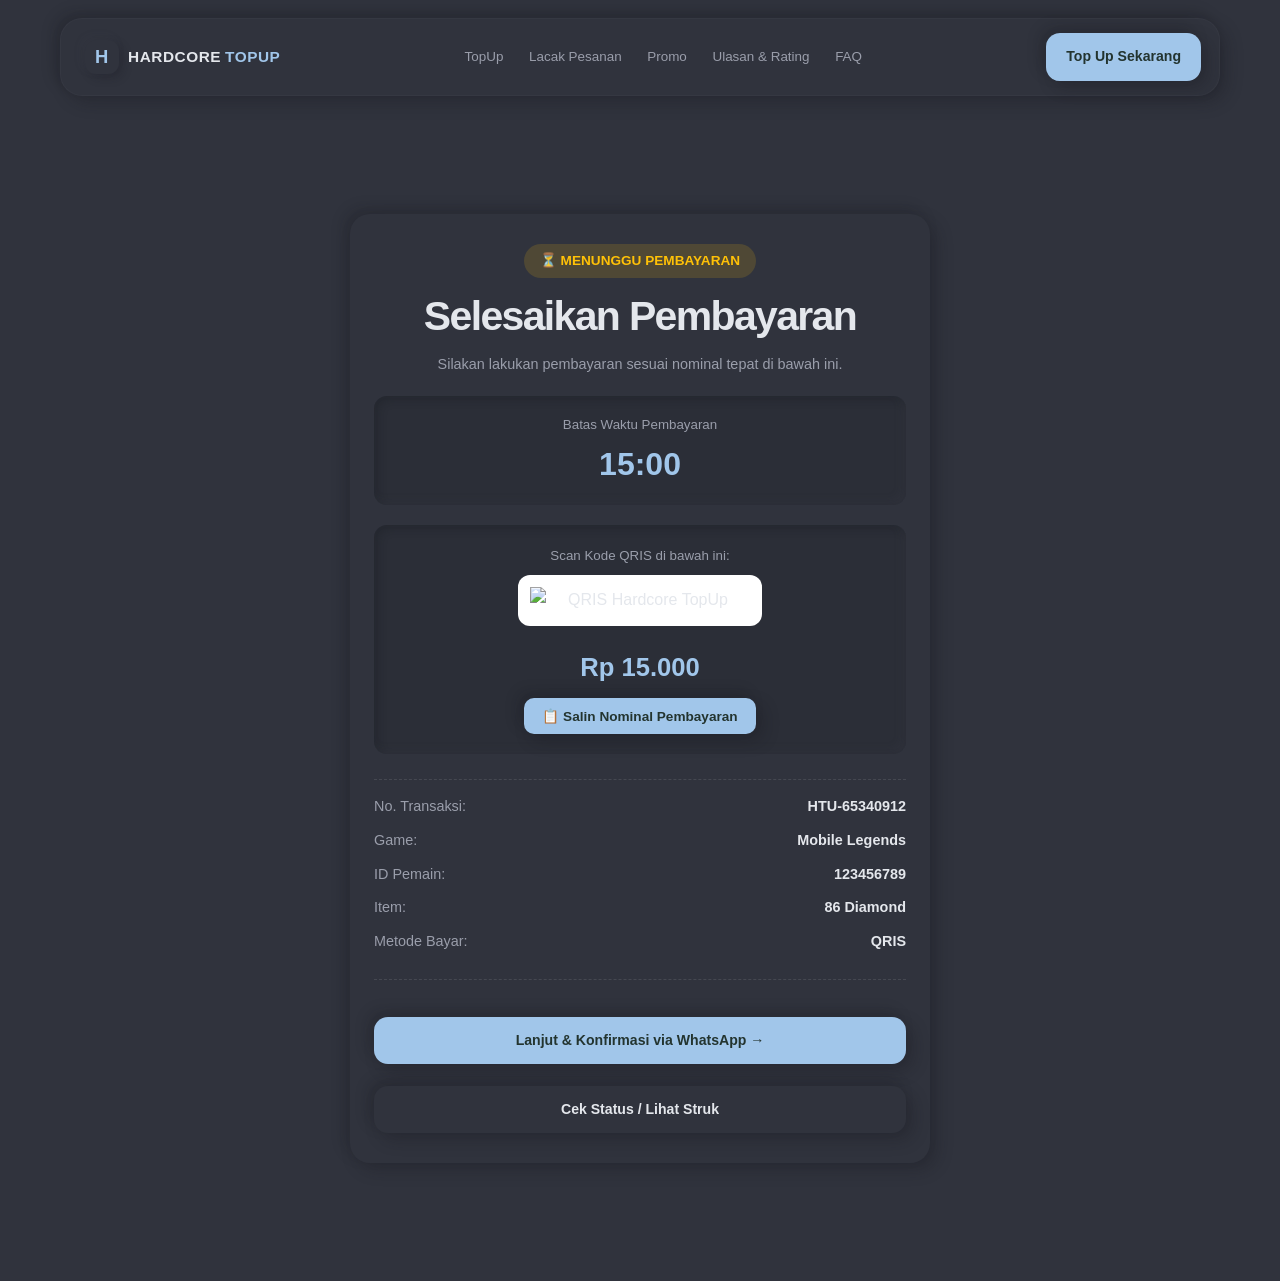
==== pending.html @ f104ae15 "Add files via upload" ====
<!DOCTYPE html>
<html lang="id">
<head>
  <meta charset="UTF-8">
  <meta name="viewport" content="width=device-width, initial-scale=1.0">
  <title>Menunggu Pembayaran - Hardcore TopUp</title>
  <link rel="stylesheet" href="style.css">
  <style>
    .pending-container {
      max-width: 580px;
      margin: 40px auto;
      padding: 30px 24px;
      background: var(--surface);
      border-radius: var(--radius);
      box-shadow: var(--shadow-out);
      text-align: center;
    }
    .status-badge {
      display: inline-block;
      padding: 6px 16px;
      border-radius: 20px;
      background: rgba(255, 193, 7, 0.15);
      color: #ffc107;
      font-weight: 700;
      font-size: 0.85rem;
      margin-bottom: 15px;
    }
    .timer-box {
      margin: 20px 0;
      padding: 15px;
      background: var(--surface-deep);
      border-radius: var(--radius-sm);
      box-shadow: var(--shadow-in);
    }
    .timer {
      font-family: 'Space Grotesk', sans-serif;
      font-size: 2rem;
      font-weight: 700;
      color: var(--accent);
    }
    .detail-list {
      text-align: left;
      margin: 25px 0;
      padding: 15px 0;
      border-top: 1px dashed rgba(255,255,255,0.1);
      border-bottom: 1px dashed rgba(255,255,255,0.1);
    }
    .detail-row {
      display: flex;
      justify-content: space-between;
      margin-bottom: 10px;
      font-size: 0.9rem;
    }
    .detail-row span { color: var(--muted); }
    .detail-row strong { color: var(--text); }
    
    .payment-instruction-box {
      margin: 20px 0;
      padding: 20px;
      background: var(--surface-deep);
      border-radius: var(--radius-sm);
      box-shadow: var(--shadow-in);
      text-align: center;
    }
    .qris-img-wrap {
      background: #fff;
      padding: 12px;
      border-radius: 12px;
      display: inline-block;
      margin-bottom: 10px;
    }
    .qris-img-wrap img {
      width: 220px;
      max-width: 100%;
      height: auto;
      display: block;
    }
    .account-card {
      background: var(--surface);
      padding: 18px;
      border-radius: 12px;
      box-shadow: var(--shadow-small);
      display: inline-block;
      width: 100%;
      box-sizing: border-box;
    }
    .amount-display {
      font-size: 1.6rem;
      font-weight: 700;
      color: var(--accent);
      margin: 10px 0;
    }
    .copy-btn, .app-btn {
      padding: 10px 18px;
      font-size: 0.85rem;
      border-radius: 10px;
      border: 0;
      font-weight: 700;
      cursor: pointer;
      text-decoration: none;
      display: inline-flex;
      align-items: center;
      justify-content: center;
      gap: 6px;
    }
    .copy-btn {
      background: var(--accent);
      color: #23342f;
      box-shadow: var(--shadow-out);
    }
    .app-btn {
      background: var(--surface-deep);
      color: var(--text);
      box-shadow: var(--shadow-out);
      margin-top: 12px;
    }
    .app-btn:hover { color: var(--accent); }
  </style>
</head>
<body>

  <header class="navbar">
    <a href="index.html#home" class="logo"><span>H</span> HARDCORE<span class="accent">TOPUP</span></a>

    <button class="menu-toggle" id="menuToggle" aria-label="Buka menu">☰</button>

    <nav id="navMenu">
      <a href="index.html#home">TopUp</a>
      <a href="index.html#lacak-pesanan">Lacak Pesanan</a>
      <a href="index.html#promo">Promo</a>
      <a href="index.html#testimoni">Ulasan & Rating</a>
      <a href="index.html#faq">FAQ</a>
    </nav>

    <a href="index.html#topup" class="nav-button">Top Up Sekarang</a>
  </header>

  <main class="section">
    <div class="pending-container">
      <span class="status-badge">⏳ MENUNGGU PEMBAYARAN</span>
      <h2>Selesaikan Pembayaran</h2>
      <p style="color: var(--muted); font-size: 0.9rem;">
        Silakan lakukan pembayaran sesuai nominal tepat di bawah ini.
      </p>

      <div class="timer-box">
        <small style="color: var(--muted);">Batas Waktu Pembayaran</small>
        <div class="timer" id="countdown">14:59</div>
      </div>

      <div class="payment-instruction-box" id="paymentInstruction">
      </div>

      <div class="detail-list">
        <div class="detail-row"><span>No. Transaksi:</span> <strong id="trxId">-</strong></div>
        <div class="detail-row"><span>Game:</span> <strong id="gameName">-</strong></div>
        <div class="detail-row"><span>ID Pemain:</span> <strong id="playerId">-</strong></div>
        <div class="detail-row"><span>Item:</span> <strong id="itemName">-</strong></div>
        <div class="detail-row"><span>Metode Bayar:</span> <strong id="payMethod">-</strong></div>
      </div>

      <div style="display: flex; gap: 10px; flex-direction: column;">
        <a id="btnConfirmWa" href="#" class="primary-btn full" target="_blank">Lanjut & Konfirmasi via WhatsApp →</a>
        <a href="struk.html" class="primary-btn full" style="background: var(--surface); color: var(--text); box-shadow: var(--shadow-out);">Cek Status / Lihat Struk</a>
      </div>
    </div>
  </main>

  <div class="toast" id="toast"></div>

  <script>
    const menuToggle = document.getElementById("menuToggle");
    const navMenu = document.getElementById("navMenu");

    if (menuToggle && navMenu) {
      menuToggle.addEventListener("click", () => {
        navMenu.classList.toggle("open");
      });

      navMenu.querySelectorAll("a").forEach(link => {
        link.addEventListener("click", () => navMenu.classList.remove("open"));
      });
    }

    const toast = document.getElementById("toast");
    function showToast(message) {
      toast.textContent = message;
      toast.classList.add("show");
      clearTimeout(window.toastTimer);
      window.toastTimer = setTimeout(() => toast.classList.remove("show"), 2800);
    }

    const orderData = JSON.parse(localStorage.getItem("pendingOrder")) || {
      trxId: "HTU-" + Math.floor(10000000 + Math.random() * 90000000),
      game: "Mobile Legends",
      playerId: "123456789",
      item: "86 Diamond",
      payment: "QRIS",
      total: "Rp 15.000"
    };

    document.getElementById("trxId").textContent = orderData.trxId;
    document.getElementById("gameName").textContent = orderData.game;
    document.getElementById("playerId").textContent = orderData.playerId;
    document.getElementById("itemName").textContent = orderData.item;
    document.getElementById("payMethod").textContent = orderData.payment;

    const instructionBox = document.getElementById("paymentInstruction");
    const payment = orderData.payment.toUpperCase();

    let storeUrl = "https://play.google.com";
    let storeName = "Aplikasi E-Wallet";
    if (payment.includes("DANA")) {
      storeUrl = "https://play.google.com/store/apps/details?id=id.dana";
      storeName = "DANA";
    } else if (payment.includes("OVO")) {
      storeUrl = "https://play.google.com/store/search?q=ovo&c=apps";
      storeName = "OVO";
    } else if (payment.includes("GOPAY")) {
      storeUrl = "https://play.google.com/store/apps/details?id=com.gojek.app";
      storeName = "GoPay / Gojek";
    }

    if (payment.includes("QRIS")) {
      instructionBox.innerHTML = `
        <small style="color: var(--muted); display: block; margin-bottom: 8px;">Scan Kode QRIS di bawah ini:</small>
        <div class="qris-img-wrap">
          <img src="1000450296.jpg" alt="QRIS Hardcore TopUp">
        </div>
        <div class="amount-display">${orderData.total}</div>
        <button class="copy-btn" onclick="copyAmount('${orderData.total}')">📋 Salin Nominal Pembayaran</button>
      `;
    } else {
      instructionBox.innerHTML = `
        <div class="account-card">
          <span style="font-size: 0.85rem; color: var(--muted);">Total Pembayaran:</span>
          <div class="amount-display">${orderData.total}</div>
          <small style="color: var(--muted); display: block; margin-bottom: 15px;">Penerima: <strong>Hardcore TopUp</strong></small>
          
          <button class="copy-btn" onclick="copyAmount('${orderData.total}')">📋 Salin Nominal Pembayaran</button>
          <br>
          <a href="${storeUrl}" target="_blank" class="app-btn">Buka Aplikasi ${storeName} ↗</a>
        </div>
      `;
    }

    function copyAmount(amountText) {
      const cleanAmount = amountText.replace(/[^0-9]/g, '');
      navigator.clipboard.writeText(cleanAmount);
      showToast("Nominal " + amountText + " berhasil disalin!");
    }

    const waText = `Halo Admin Hardcore TopUp, saya ingin melakukan pembayaran:\n\n` +
      `📌 No Trx: *${orderData.trxId}*\n` +
      `🎮 Game: *${orderData.game}*\n` +
      `🆔 ID Pemain: *${orderData.playerId}*\n` +
      `📦 Item: *${orderData.item}*\n` +
      `💳 Metode: *${orderData.payment}*\n` +
      `💰 Total: *${orderData.total}*\n\n` +
      `Mohon berikan detail/petunjuk pembayaran selanjutnya. Terima kasih!`;
    document.getElementById("btnConfirmWa").href = `https://wa.me/6283107934329?text=${encodeURIComponent(waText)}`;

    let duration = 15 * 60;
    const timerEl = document.getElementById('countdown');
    const countdownInterval = setInterval(() => {
      const minutes = Math.floor(duration / 60);
      const seconds = duration % 60;
      timerEl.textContent = `${minutes.toString().padStart(2, '0')}:${seconds.toString().padStart(2, '0')}`;

      if (--duration < 0) {
        clearInterval(countdownInterval);
        timerEl.textContent = "KEDALUWARSA";
        timerEl.style.color = "#ff4747";
      }
    }, 1000);
  </script>
</body>
</html>
---- style.css ----
:root {
  color-scheme: dark;
  --bg: #30333d;
  --surface: #30333d;
  --surface-raised: #343742;
  --surface-deep: #2b2e37;
  --text: #e4e7ec;
  --muted: #9a9eab;
  --subtle: #777c8b;
  --accent: rgb(161, 198, 234);
  --accent-dark: rgb(161, 198, 234);
  --line: rgba(15, 17, 23, .2);
  --shadow-out: 7px 7px 16px rgba(20, 22, 29, .28), -6px -6px 14px rgba(17, 18, 24, 0.18);
  --shadow-in: inset 4px 4px 9px rgba(20, 22, 29, .25), inset -4px -4px 9px rgba(68, 72, 85, .14);
  --shadow-small: 4px 4px 10px rgba(20, 22, 29, .23), -3px -3px 8px rgba(68, 72, 85, .13);
  --radius: 20px;
  --radius-sm: 13px;
  --content: 1160px;
}

* { box-sizing: border-box; }
html { scroll-behavior: smooth; scroll-padding-top: 100px; }
body {
  margin: 0;
  background: var(--bg);
  color: var(--text);
  font-family: 'DM Sans', sans-serif;
  line-height: 1.65;
  -webkit-font-smoothing: antialiased;
}
body, button, input, select { font-family: 'DM Sans', sans-serif; }
button, input, select { font-size: inherit; }
button, a, input, select, summary { -webkit-tap-highlight-color: transparent; }
a { color: inherit; text-decoration: none; }
button { color: inherit; }
img { display: block; max-width: 100%; }
::selection { color: #20252a; background: var(--accent); }

.navbar {
  width: min(calc(100% - 48px), var(--content));
  min-height: 78px;
  margin: 18px auto 0;
  padding: 12px 18px 12px 24px;
  display: flex;
  align-items: center;
  justify-content: space-between;
  gap: 24px;
  position: sticky;
  top: 12px;
  z-index: 50;
  border: 1px solid rgba(255,255,255,.025);
  border-radius: 22px;
  background: var(--surface);
  box-shadow: var(--shadow-out);
}
.logo {
  flex-shrink: 0;
  display: inline-flex;
  align-items: center;
  gap: 4px;
  font: 700 .96rem 'Space Grotesk', sans-serif;
  letter-spacing: .035em;
}

.controller {
  color: var(--accent);
  background: var(--surface);
  box-shadow: var(--shadow-small);
  font-size: 50px;
  width: 130px;
  height: 130px;
  display: grid;
  place-items: center;
  position: relative;
  z-index: 2;
  border-radius: 48px;  
  box-shadow: 14px 14px 28px rgba(20,22,29,.32), -10px -10px 24px rgba(68,72,85,.2);
  animation: controller-float 5.5s ease-in-out infinite;
}
.logo > span:first-child {
  width: 34px;
  height: 34px;
  display: inline-grid;
  place-items: center;
  margin-right: 5px;
  border-radius: 11px;
  color: var(--accent);
  background: var(--surface);
  box-shadow: var(--shadow-small);
  font-size: 1.15rem;
}
.logo .accent { color: var(--accent); }
.navbar nav { display: flex; align-items: center; gap: clamp(12px, 2vw, 27px); }
.navbar nav a, .footer-links a {
  color: var(--muted);
  font-size: .84rem;
  transition: color .2s ease;
}
.navbar nav a:hover, .footer-links a:hover { color: var(--accent); }
.nav-button, .primary-btn, .button-link {
  display: inline-flex;
  align-items: center;
  justify-content: center;
  gap: 10px;
  min-height: 46px;
  padding: 12px 20px;
  border: 0;
  border-radius: 14px;
  color: #23342f;
  background: var(--accent);
  box-shadow: 4px 4px 9px rgba(20,22,29,.2), -3px -3px 8px rgba(68,72,85,.12);
  font-weight: 700;
  font-size: .88rem;
  cursor: pointer;
  transition: transform .2s ease, background .2s ease, box-shadow .2s ease;
  box-shadow: var(--shadow-out)
}
.nav-button:hover, .primary-btn:hover, .button-link:hover { box-shadow: var(--shadow-in); transform: translateY(-2px); }
.nav-button:active, .primary-btn:active, .button-link:active { box-shadow: var(--shadow-in); transform: translateY(0); }
.menu-toggle { display: none; border: 0; background: transparent; cursor: pointer; font-size: 1.5rem; }

main { overflow: clip; }
.hero {
  width: min(calc(100% - 48px), var(--content));
  min-height: 570px;
  margin: 34px auto 54px;
  display: grid;
  grid-template-columns: 1.02fr .98fr;
  align-items: center;
  gap: 44px;
}
.hero-content { padding: 30px 0; }
.hero h1, h2, h3, h4, p { margin-top: 0; }
.hero h1 {
  margin-bottom: 22px;
  font: 700 clamp(3rem, 6.4vw, 5.35rem)/.99 'Space Grotesk', sans-serif;
  letter-spacing: -.065em;
}
.hero h1 span { color: var(--accent); }
.hero-content > p { max-width: 510px; margin-bottom: 28px; color: var(--muted); font-size: 1.02rem; }
.hero-actions { display: flex; flex-wrap: wrap; gap: 14px; }
.hero-actions .primary-btn + .primary-btn { color: var(--text); background: var(--surface); box-shadow: var(--shadow-out); }
.hero-actions .primary-btn + .primary-btn:hover { color: var(--accent); }
.trust-row { display: flex; gap: clamp(22px, 4vw, 48px); margin-top: 45px; }
.trust-row > div { display: grid; gap: 2px; }
.trust-row strong { color: var(--text); font: 700 1.45rem 'Space Grotesk', sans-serif; }
.trust-row small { color: var(--muted); font-size: .78rem; }

.hero-visual {
  min-height: 440px;
  position: relative;
  display: grid;
  place-items: center;
  isolation: isolate;
  border-radius: 36px;
  background: var(--surface);
  box-shadow: var(--shadow-in);
  overflow: hidden;
}
.hero-visual::before, .hero-visual::after {
  content: '';
  position: absolute;
  z-index: -1;
  border: 1px solid rgba(120,217,188,.13);
  border-radius: 50%;
  pointer-events: none;
}
.hero-visual::before { width: 310px; height: 310px; animation: orbit-breathe 7s ease-in-out infinite; }
.hero-visual::after { width: 390px; height: 390px; border-color: rgba(255,255,255,.045); animation: orbit-breathe 9s ease-in-out infinite reverse; }
.glow {
  position: absolute;
  width: 210px;
  height: 210px;
  border-radius: 50%;
  background: rgba(120,217,188,.07);
  filter: blur(24px);
  animation: soft-pulse 5s ease-in-out infinite;
}

.floating-card {
  position: absolute;
  z-index: 3;
  min-width: 145px;
  padding: 13px 17px;
  display: grid;
  gap: 1px;
  border: 1px solid rgba(255,255,255,.025);
  border-radius: 15px;
  background: var(--surface);
  box-shadow: var(--shadow-out);
  animation: card-drift 6s ease-in-out infinite;
}
.floating-card b { color: var(--accent); font-size: .9rem; }
.floating-card small { color: var(--muted); font-size: .72rem; }
.card-one { top: 14%; left: 5%; }
.card-two { right: 4%; top: 42%; animation-delay: -2s; }
.card-three { bottom: 12%; left: 13%; animation-delay: -4s; }
@keyframes controller-float { 0%,100% { transform: translateY(0) rotate(-3deg); } 50% { transform: translateY(-12px) rotate(2deg); } }
@keyframes card-drift { 0%,100% { transform: translateY(0); } 50% { transform: translateY(-7px); } }
@keyframes orbit-breathe { 0%,100% { transform: scale(.97); opacity: .6; } 50% { transform: scale(1.035); opacity: 1; } }
@keyframes soft-pulse { 0%,100% { transform: scale(.9); opacity: .55; } 50% { transform: scale(1.08); opacity: .9; } }

.section { width: min(calc(100% - 48px), var(--content)); margin: 0 auto; padding: 78px 0; }
.section-heading { display: flex; align-items: end; justify-content: space-between; gap: 30px; margin-bottom: 30px; }
.section-heading > p { max-width: 340px; margin-bottom: 5px; color: var(--muted); font-size: .9rem; }
.eyebrow { display: inline-block; margin-bottom: 10px; color: var(--accent); font-size: .72rem; font-weight: 700; letter-spacing: .16em; text-transform: uppercase; }
h2 { margin-bottom: 12px; font: 700 clamp(1.8rem, 3.2vw, 2.65rem)/1.15 'Space Grotesk', sans-serif; letter-spacing: -.04em; }
h3 { font: 600 1rem 'Space Grotesk', sans-serif; }
.center-heading { max-width: 700px; margin: 0 auto 35px; text-align: center; }
.center-heading > p { color: var(--muted); }

.game-grid { display: grid; grid-template-columns: repeat(3, minmax(0, 1fr)); gap: 16px; }
.game-card {
  min-width: 0;
  padding: 16px;
  display: flex;
  align-items: center;
  gap: 13px;
  text-align: left;
  border: 1px solid transparent;
  border-radius: 18px;
  background: var(--surface);
  box-shadow: var(--shadow-out);
  cursor: pointer;
  transition: transform .2s ease, border-color .2s ease, box-shadow .2s ease;
}
.game-card:hover { transform: translateY(-3px); }
.game-card.active { border-color: var(--accent); box-shadow: var(--shadow-in); }
.game-icon { width: 48px; height: 48px; flex: 0 0 48px; display: grid; place-items: center; overflow: hidden; border-radius: 14px; background: var(--surface-deep); box-shadow: var(--shadow-small); }
.game-icon img { width: 100%; height: 100%; object-fit: cover; }
.game-card h3 { margin: 0 0 3px; font-size: .9rem; }
.game-card span { color: var(--muted); font-size: .76rem; }
.game-card > b { margin-left: auto; color: var(--subtle); font-size: 1.2rem; }
.game-card.active > b { color: var(--accent); }

.topup-box { display: grid; grid-template-columns: .72fr 1.28fr; gap: 42px; padding: clamp(22px, 4vw, 44px); border-radius: 28px; background: var(--surface); box-shadow: var(--shadow-out); }
.topup-info > p { max-width: 330px; color: var(--muted); font-size: .9rem; }
.steps-mini { display: flex; align-items: center; gap: 10px; margin-top: 35px; }
.steps-mini > i { width: 28px; height: 1px; background: rgba(154,158,171,.25); }
.mini-step { display: grid; justify-items: center; gap: 6px; }
.mini-step span { width: 34px; height: 34px; display: grid; place-items: center; border-radius: 50%; color: var(--muted); background: var(--surface); box-shadow: var(--shadow-in); font-size: .8rem; }
.mini-step.active span { color: #23342f; background: var(--accent); box-shadow: none; }
.mini-step p { margin: 0; color: var(--muted); font-size: .72rem; }
#topupForm { min-width: 0; }
label { display: block; margin: 15px 0 8px; color: #cdd0d8; font-size: .82rem; font-weight: 600; }
label span { color: var(--subtle); font-weight: 400; }
input, select, textarea {
  width: 100%;
  min-height: 47px;
  padding: 12px 15px;
  border: 1px solid rgba(255,255,255,.025);
  border-radius: 12px;
  outline: none;
  color: var(--text);
  background: var(--surface);
  box-shadow: var(--shadow-in);
  transition: border-color .2s ease, box-shadow .2s ease;
}
input::placeholder, textarea::placeholder { color: #777c8b; }
input:focus, select:focus, textarea:focus { border-color: rgba(120,217,188,.55); box-shadow: inset 3px 3px 7px rgba(20,22,29,.2), 0 0 0 2px rgba(120,217,188,.08); }
select { cursor: pointer; }
.nominal-grid { display: grid; gap: 14px; margin: 12px 0 20px; }
.nominal-section-title { color: var(--muted); font-size: .72rem; font-weight: 700; letter-spacing: .11em; }
.nominal-section-grid { display: grid; grid-template-columns: repeat(2, minmax(0, 1fr)); gap: 10px; }
.nominal {
  min-width: 0;
  position: relative;
  padding: 14px 34px 13px 14px;
  text-align: left;
  border: 1px solid transparent;
  border-radius: 13px;
  background: var(--surface);
  box-shadow: var(--shadow-small);
  cursor: pointer;
  transition: border-color .2s ease, box-shadow .2s ease, transform .2s ease;
}
.nominal:hover { transform: translateY(-2px); }
.nominal.selected { border-color: var(--accent); box-shadow: var(--shadow-in); }
.nominal-info { display: grid; gap: 4px; }
.nominal-info > strong { font-size: .82rem; font-weight: 600; }
.price-wrap { display: flex; flex-wrap: wrap; align-items: center; gap: 7px; }
.new-price { color: var(--accent); font-size: .84rem; font-weight: 700; }
.card-icon-corner {
  position: absolute;
  top: 50%;
  right: 11px;
  transform: translateY(-50%);
  opacity: .85;
  display: flex;
  align-items: center;
  justify-content: center;
}

.card img {
  display: block;
}
.disc-badge { padding: 1px 5px; border-radius: 5px; color: var(--accent); background: rgba(120,217,188,.1); font-size: 12px; }
.old-price { color: var(--muted); font-size: .7rem; text-decoration: line-through; }
.card-icon-corner { position: absolute; top: 50%; right: 11px; transform: translateY(-50%); opacity: .75; font-size: .9rem; }
.checkout-summary { display: flex; justify-content: space-between; align-items: center; gap: 16px; margin: 22px 0 15px; padding: 16px 0; border-top: 1px solid rgba(255,255,255,.07); border-bottom: 1px solid rgba(255,255,255,.07); }
.checkout-summary span { color: var(--muted); font-size: .86rem; }
.checkout-summary strong { color: var(--accent); font: 700 1.25rem 'Space Grotesk', sans-serif; }
.kode-promo { display: grid; grid-template-columns: 1fr auto; gap: 10px; margin-bottom: 15px; }
.applyPromo { padding: 0 15px; border: 0; border-radius: 12px; color: var(--text); background: var(--surface); box-shadow: var(--shadow-out); cursor: pointer; }
.applyPromo:hover { color: var(--accent); }
.primary-btn.full { width: 100%; }

.steps-grid { display: grid; grid-template-columns: repeat(3, minmax(0,1fr)); gap: 20px; }
.step-card { position: relative; padding: 25px; border-radius: 20px; background: var(--surface); box-shadow: var(--shadow-out); }
.step-card > span { position: absolute; top: 17px; right: 20px; color: var(--subtle); font: 700 1.15rem 'Space Grotesk', sans-serif; }
.step-icon { width: 54px; height: 54px; display: grid; place-items: center; margin-bottom: 23px; border-radius: 16px; background: var(--surface); box-shadow: var(--shadow-small); font-size: 1.5rem; }
.step-card h3 { margin-bottom: 8px; }
.step-card p { margin-bottom: 0; color: var(--muted); font-size: .86rem; }

.promo { display: flex; align-items: center; justify-content: space-between; gap: 30px; min-height: 280px; margin-top: 35px; margin-bottom: 35px; padding: clamp(25px, 5vw, 55px); border-radius: 28px; background: var(--surface); box-shadow: var(--shadow-out); }
.promo-content { max-width: 600px; }
.promo h2 { margin-bottom: 12px; }
.promo h2 span { color: var(--accent); }
.promo p { color: var(--muted); }
.coupon { padding: 12px 15px; border: 1px dashed rgba(120,217,188,.5); border-radius: 11px; color: var(--accent); background: var(--surface); box-shadow: var(--shadow-in); font-weight: 700; letter-spacing: .06em; cursor: pointer; }
.coupon span { margin-left: 18px; color: var(--muted); font-size: .72rem; letter-spacing: 0; }
.promo-art { color: var(--accent); padding: 20px;; font: 700 clamp(5rem, 12vw, 9rem)/1 'Space Grotesk', sans-serif; letter-spacing: -.08em; text-shadow: 5px 5px 10px rgba(20,22,29,.2); }
.promo-art span { font-size: .48em; margin-left: 20px; }

.lacak-pesanan { max-width: 700px; }
.lacak-pesanan.section { padding-top: 75px; padding-bottom: 75px; }
#lacakForm { max-width: 560px; margin: 0 auto; padding: 25px; border-radius: 20px; background: var(--surface); box-shadow: var(--shadow-out); }
#lacakResult { text-align: center; }
.primary-btn {
  margin-top: 12px;
}

.testimoni-slider-container { display: flex; align-items: center; gap: 16px; }
.testimoni-viewport { min-width: 0; overflow: hidden; flex: 1; }
.testimoni-slider { display: flex; align-items: stretch; transition: transform .45s ease; }
.testimoni-card { flex: 0 0 100%; min-width: 0; padding: 8px; }
.testimoni-content { max-width: 760px; min-height: 225px; margin: 0 auto; padding: 30px clamp(22px, 5vw, 50px); display: flex; flex-direction: column; justify-content: center; border-radius: 22px; background: var(--surface); box-shadow: var(--shadow-out); }
.stars { margin-bottom: 14px; color: var(--accent); letter-spacing: .14em; }
.testimoni-content > p { color: #d0d3dc; font-size: 1.05rem; }
.user-info { display: grid; gap: 2px; }
.user-info strong { font-size: .88rem; }
.user-info small { color: var(--muted); font-size: .75rem; }
.slider-btn { width: 42px; height: 42px; flex: 0 0 42px; border: 0; border-radius: 50%; color: var(--text); background: var(--surface); box-shadow: var(--shadow-out); cursor: pointer; font-size: 1.8rem; line-height: 1; }
.slider-btn:hover:not(:disabled) { color: var(--accent); }
.slider-btn:disabled { opacity: .35; cursor: default; }
.slidercontrol { display: flex; justify-content: center; gap: 9px; margin-top: 20px; }
.dot { width: 8px; height: 8px; border-radius: 99px; background: #626675; cursor: pointer; transition: width .2s ease, background .2s ease; }
.dot.active { width: 22px; background: var(--accent); }

.faq-list { max-width: 850px; margin: 0 auto; display: grid; gap: 12px; }
.faq-list details { padding: 19px 22px; border-radius: 15px; background: var(--surface); box-shadow: var(--shadow-out); }
.faq-list summary { position: relative; padding-right: 25px; font-weight: 600; cursor: pointer; list-style: none; }
.faq-list summary::-webkit-details-marker { display: none; }
.faq-list summary::before,
.faq-list summary::after { 
  content: ''; 
  position: absolute; 
  right: 0; 
  top: 50%;
  transform: translateY(-50%);
  background-color: var(--accent); 
  transition: transform 0.3s ease, opacity 0.3s ease;
}
.faq-list summary::before {
  width: 14px;
  height: 2px;
}
.faq-list summary::after {
  width: 2px;
  height: 14px;
  right: 6px;
}
.faq-list details[open] summary::after { 
  transform: translateY(-50%) rotate(90deg); 
  opacity: 0; 
}
.faq-list details[open] summary::before {
  transform: translateY(-50%) rotate(180deg); 
}
.faq-list details p { margin: 12px 0 0; color: var(--muted); font-size: .9rem; }
.contact-info { max-width: 620px; margin: 0 auto; text-align: center; }
.contact-info p { color: var(--muted); }

footer { margin-top: 45px; padding: 50px max(24px, calc((100% - var(--content))/2)) 20px; border-top: 1px solid rgba(255,255,255,.055); background: #2d3039; }
.footer-main { display: flex; justify-content: space-between; gap: 40px; padding-bottom: 35px; }
.footer-main p { max-width: 300px; margin: 15px 0; color: var(--muted); font-size: .85rem; }
.footer-main h4 { margin: 20px 0 8px; font-size: .9rem; }
.footer-links { display: grid; grid-template-columns: repeat(2, auto); align-content: start; gap: 12px 32px; }
.footer-bottom { padding-top: 18px; border-top: 1px solid rgba(255,255,255,.06); font-size: .90rem; text-align: center; }

.floating-cs { position: fixed; right: 22px; bottom: 22px; z-index: 60; padding: 12px 17px; border-radius: 14px; color: #23342f; background: var(--accent); box-shadow: 5px 5px 12px rgba(20,22,29,.28); font-size: .8rem; font-weight: 700; transition: transform .2s ease; }
.floating-cs:hover { box-shadow: var(--shadow-in); transform: translateY(-3px); }
#backToTopBtn { position: fixed; right: 28px; bottom: 83px; z-index: 60; width: 42px; height: 42px; border: 0; border-radius: 13px; color: var(--text); background: var(--surface); box-shadow: var(--shadow-out); font-size: 1.3rem; cursor: pointer; opacity: 0; visibility: hidden; transform: translateY(8px); transition: opacity .2s ease, transform .2s ease, visibility .2s ease; }
#backToTopBtn.show { opacity: 1; visibility: visible; transform: translateY(0); }
.toast { position: fixed; left: 50%; bottom: 25px; z-index: 100; max-width: calc(100% - 32px); padding: 13px 20px; border-radius: 12px; color: var(--text); background: var(--surface-raised); box-shadow: var(--shadow-out); font-size: .86rem; opacity: 0; visibility: hidden; transform: translate(-50%, 12px); transition: opacity .25s ease, transform .25s ease, visibility .25s ease; }
.toast.show { opacity: 1; visibility: visible; transform: translate(-50%, 0); }
.reveal { opacity: 0; transform: translateY(18px); transition: opacity .65s ease, transform .65s ease; }
.reveal.active { opacity: 1; transform: translateY(0); }

:focus-visible { outline: 2px solid var(--accent); outline-offset: 4px; }

@media (max-width: 900px) {
  .navbar { width: min(calc(100% - 32px), var(--content)); gap: 15px; }
  .navbar nav { gap: 13px; }
  .navbar nav a { font-size: .76rem; }
  .nav-button { padding: 10px 13px; font-size: .78rem; }
  .hero { width: min(calc(100% - 36px), var(--content)); gap: 25px; min-height: 500px; }
  .hero-visual { min-height: 370px; }
  .controller { width: 150px; height: 150px; border-radius: 38px; font-size: 4.5rem; }
  .floating-card { min-width: 125px; padding: 11px 13px; }
  .game-grid { grid-template-columns: repeat(2, minmax(0, 1fr)); }
  .topup-box { grid-template-columns: 1fr; gap: 22px; }
  .topup-info > p { max-width: 600px; }
  .steps-mini { margin-top: 20px; }
}
@media (max-width: 650px) {
  html { scroll-padding-top: 82px; }
  .navbar { min-height: 64px; margin-top: 10px; padding: 10px 14px; border-radius: 17px; }
  .logo { font-size: .82rem; }
  .logo > span:first-child { width: 30px; height: 30px; }
  .menu-toggle { display: block; margin-left: auto; }
  .navbar nav { position: absolute; top: calc(100% + 12px); left: 0; right: 0; display: none; padding: 13px; flex-direction: column; align-items: stretch; gap: 0; border-radius: 17px; background: var(--surface); box-shadow: var(--shadow-out); }
  .navbar nav.open { display: flex; }
  .navbar nav a { padding: 11px 12px; border-radius: 9px; font-size: .88rem; }
  .navbar nav a:hover { background: var(--surface-deep); }
  .nav-button { min-height: 40px; padding: 9px 11px; font-size: .72rem; }
  .hero { grid-template-columns: 1fr; gap: 24px; margin-top: 26px; margin-bottom: 25px; }
  .hero-content { padding: 18px 0 0; }
  .hero h1 { font-size: clamp(3.1rem, 13vw, 4.6rem); }
  .hero-content > p { font-size: .94rem; }
  .trust-row { margin-top: 30px; gap: 25px; }
  .trust-row strong { font-size: 1.25rem; }
  .hero-visual { min-height: 340px; border-radius: 26px; }
  .controller { width: 135px; height: 135px; font-size: 4rem; }
  .hero-visual::before { width: 240px; height: 240px; }
  .hero-visual::after { width: 310px; height: 310px; }
  .card-one { top: 8%; left: 4%; }
  .card-two { top: 43%; right: 3%; }
  .card-three { bottom: 7%; left: 5%; }
  .section { width: min(calc(100% - 32px), var(--content)); padding: 52px 0; }
  .section-heading { align-items: start; flex-direction: column; gap: 4px; margin-bottom: 22px; }
  .section-heading > p { margin-bottom: 0; }
  .game-grid { gap: 11px; }
  .game-card { padding: 12px 10px; gap: 10px; border-radius: 15px; }
  .game-icon { width: 39px; height: 39px; flex-basis: 39px; border-radius: 11px; }
  .game-card h3 { font-size: .78rem; }
  .game-card span { font-size: .68rem; }
  .game-card > b { font-size: 1rem; }
  .topup-box { padding: 20px 15px; gap: 18px; border-radius: 21px; }
  .topup-box h2 { font-size: 1.8rem; }
  .nominal-section-grid { grid-template-columns: 1fr; }
  .nominal { padding: 12px 35px 12px 13px; }
  .steps-grid { grid-template-columns: 1fr; gap: 14px; }
  .step-card { padding: 21px; }
  .step-icon { margin-bottom: 15px; }
  .promo { min-height: 0; margin-top: 15px; margin-bottom: 15px; padding: 26px 20px; align-items: flex-start; }
  .promo-art { display: none; }
  .promo h2 { font-size: 1.8rem; }
  #lacakForm { padding: 18px; }
  .testimoni-slider-container { gap: 7px; }
  .slider-btn { width: 34px; height: 34px; flex-basis: 34px; font-size: 1.5rem; }
  .testimoni-card { padding: 5px; }
  .testimoni-content { min-height: 250px; padding: 23px 20px; }
  .testimoni-content > p { font-size: .92rem; }
  .faq-list details { padding: 16px; }
  .faq-list summary { font-size: .9rem; }
  .footer-main { flex-direction: column; gap: 25px; }
  .footer-links { gap: 10px 20px; }
  footer { padding: 38px 20px 18px; }
  .floating-cs { right: 13px; bottom: 13px; padding: 10px 13px; font-size: .74rem; }
  #backToTopBtn { right: 16px; bottom: 65px; }
}
@media (max-width: 390px) {
  .navbar { width: calc(100% - 20px); gap: 8px; }
  .logo { font-size: .72rem; }
  .logo > span:first-child { margin-right: 2px; }
  .nav-button { font-size: .67rem; padding: 8px; }
  .hero, .section { width: calc(100% - 24px); }
  .hero-actions { gap: 9px; }
  .hero-actions .primary-btn { padding: 11px 13px; font-size: .8rem; }
  .trust-row { gap: 18px; }
  .floating-card { min-width: 112px; padding: 9px 10px; }
  .floating-card b { font-size: .8rem; }
  .floating-card small { font-size: .65rem; }
  .game-card { gap: 7px; }
  .game-icon { width: 33px; height: 33px; flex-basis: 33px; }
  .game-card h3 { font-size: .72rem; }
  .game-card span { font-size: .63rem; }
  .kode-promo { grid-template-columns: 1fr; }
  .applyPromo { min-height: 42px; }
}

@media screen and (max-width: 786px) {
  .nav-button { display:none; }
}
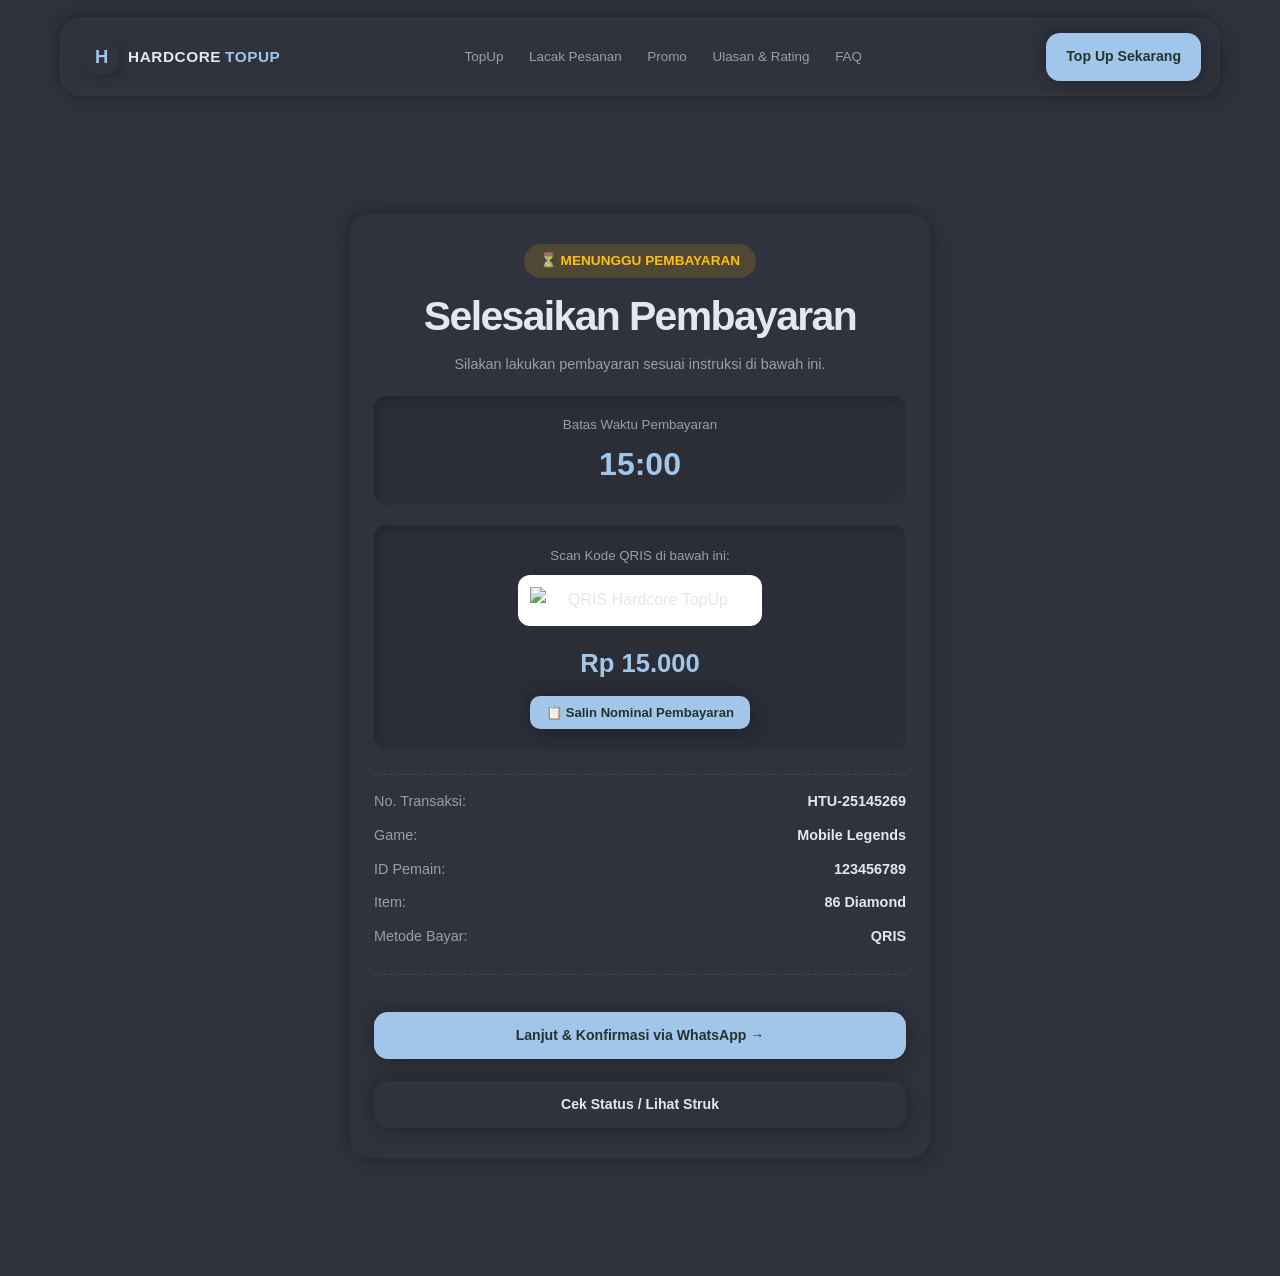
==== commit 6fef1a77: "Add files via upload" ====
--- a/pending.html
+++ b/pending.html
@@ -88,11 +88,25 @@
       font-size: 1.6rem;
       font-weight: 700;
       color: var(--accent);
-      margin: 10px 0;
+      margin: 6px 0 12px;
+    }
+    .account-number-display {
+      font-size: 1.3rem;
+      font-weight: 700;
+      color: var(--text);
+      letter-spacing: 1px;
+      margin: 6px 0 12px;
+    }
+    .btn-group-flex {
+      display: flex;
+      gap: 10px;
+      justify-content: center;
+      flex-wrap: wrap;
+      margin-top: 12px;
     }
     .copy-btn, .app-btn {
-      padding: 10px 18px;
-      font-size: 0.85rem;
+      padding: 9px 16px;
+      font-size: 0.82rem;
       border-radius: 10px;
       border: 0;
       font-weight: 700;
@@ -112,7 +126,6 @@
       background: var(--surface-deep);
       color: var(--text);
       box-shadow: var(--shadow-out);
-      margin-top: 12px;
     }
     .app-btn:hover { color: var(--accent); }
   </style>
@@ -140,7 +153,7 @@
       <span class="status-badge">⏳ MENUNGGU PEMBAYARAN</span>
       <h2>Selesaikan Pembayaran</h2>
       <p style="color: var(--muted); font-size: 0.9rem;">
-        Silakan lakukan pembayaran sesuai nominal tepat di bawah ini.
+        Silakan lakukan pembayaran sesuai instruksi di bawah ini.
       </p>
 
       <div class="timer-box">
@@ -214,7 +227,7 @@
       storeUrl = "https://play.google.com/store/apps/details?id=id.dana";
       storeName = "DANA";
     } else if (payment.includes("OVO")) {
-      storeUrl = "https://play.google.com/store/search?q=ovo&c=apps";
+      storeUrl = "https://play.google.com/store/apps/details?id=ovo.id.wallet";
       storeName = "OVO";
     } else if (payment.includes("GOPAY")) {
       storeUrl = "https://play.google.com/store/apps/details?id=com.gojek.app";
@@ -228,7 +241,24 @@
           <img src="1000450296.jpg" alt="QRIS Hardcore TopUp">
         </div>
         <div class="amount-display">${orderData.total}</div>
-        <button class="copy-btn" onclick="copyAmount('${orderData.total}')">📋 Salin Nominal Pembayaran</button>
+        <button class="copy-btn" onclick="copyText('${orderData.total}', 'Nominal')">📋 Salin Nominal Pembayaran</button>
+      `;
+    } else if (payment.includes("BANK") || payment.includes("TRANSFER")) {
+      const bankAccountNumber = "088401020159538";
+      instructionBox.innerHTML = `
+        <div class="account-card">
+          <span style="font-size: 0.85rem; color: var(--muted);">Nomor Rekening Tujuan:</span>
+          <div class="account-number-display">0884 01020159538</div>
+          <small style="color: var(--muted); display: block; margin-bottom: 10px;">Penerima: <strong>Hardcore TopUp</strong></small>
+          
+          <span style="font-size: 0.85rem; color: var(--muted); display: block;">Total Tagihan:</span>
+          <div class="amount-display">${orderData.total}</div>
+
+          <div class="btn-group-flex">
+            <button class="copy-btn" onclick="copyText('${bankAccountNumber}', 'Nomor Rekening')">📋 Salin No. Rekening</button>
+            <button class="copy-btn" onclick="copyText('${orderData.total}', 'Nominal')">📋 Salin Nominal</button>
+          </div>
+        </div>
       `;
     } else {
       instructionBox.innerHTML = `
@@ -237,17 +267,17 @@
           <div class="amount-display">${orderData.total}</div>
           <small style="color: var(--muted); display: block; margin-bottom: 15px;">Penerima: <strong>Hardcore TopUp</strong></small>
           
-          <button class="copy-btn" onclick="copyAmount('${orderData.total}')">📋 Salin Nominal Pembayaran</button>
+          <button class="copy-btn" onclick="copyText('${orderData.total}', 'Nominal')">📋 Salin Nominal Pembayaran</button>
           <br>
           <a href="${storeUrl}" target="_blank" class="app-btn">Buka Aplikasi ${storeName} ↗</a>
         </div>
       `;
     }
 
-    function copyAmount(amountText) {
-      const cleanAmount = amountText.replace(/[^0-9]/g, '');
-      navigator.clipboard.writeText(cleanAmount);
-      showToast("Nominal " + amountText + " berhasil disalin!");
+    function copyText(text, label) {
+      const cleanText = text.replace(/[^0-9]/g, '');
+      navigator.clipboard.writeText(cleanText);
+      showToast(label + " " + text + " berhasil disalin!");
     }
 
     const waText = `Halo Admin Hardcore TopUp, saya ingin melakukan pembayaran:\n\n` +
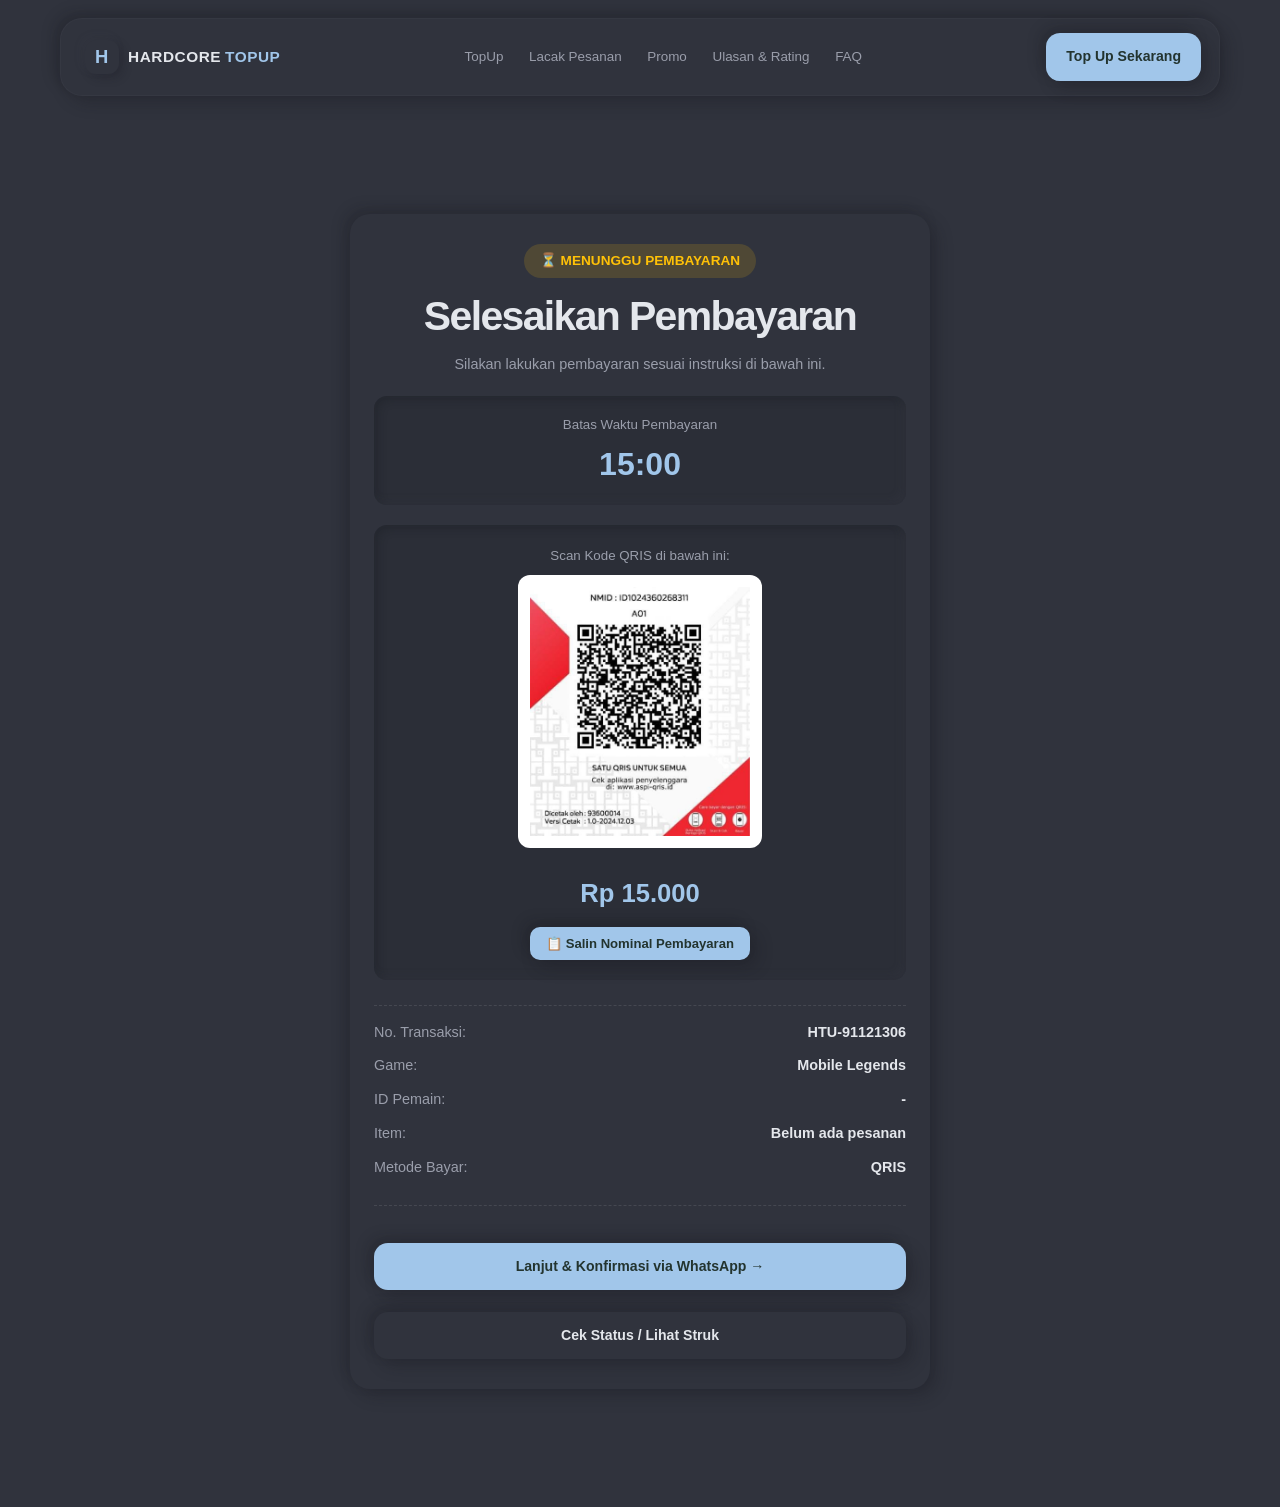
==== commit 15cced43: "Add files via upload" ====
--- a/pending.html
+++ b/pending.html
@@ -5,133 +5,8 @@
   <meta name="viewport" content="width=device-width, initial-scale=1.0">
   <title>Menunggu Pembayaran - Hardcore TopUp</title>
   <link rel="stylesheet" href="style.css">
-  <style>
-    .pending-container {
-      max-width: 580px;
-      margin: 40px auto;
-      padding: 30px 24px;
-      background: var(--surface);
-      border-radius: var(--radius);
-      box-shadow: var(--shadow-out);
-      text-align: center;
-    }
-    .status-badge {
-      display: inline-block;
-      padding: 6px 16px;
-      border-radius: 20px;
-      background: rgba(255, 193, 7, 0.15);
-      color: #ffc107;
-      font-weight: 700;
-      font-size: 0.85rem;
-      margin-bottom: 15px;
-    }
-    .timer-box {
-      margin: 20px 0;
-      padding: 15px;
-      background: var(--surface-deep);
-      border-radius: var(--radius-sm);
-      box-shadow: var(--shadow-in);
-    }
-    .timer {
-      font-family: 'Space Grotesk', sans-serif;
-      font-size: 2rem;
-      font-weight: 700;
-      color: var(--accent);
-    }
-    .detail-list {
-      text-align: left;
-      margin: 25px 0;
-      padding: 15px 0;
-      border-top: 1px dashed rgba(255,255,255,0.1);
-      border-bottom: 1px dashed rgba(255,255,255,0.1);
-    }
-    .detail-row {
-      display: flex;
-      justify-content: space-between;
-      margin-bottom: 10px;
-      font-size: 0.9rem;
-    }
-    .detail-row span { color: var(--muted); }
-    .detail-row strong { color: var(--text); }
-    
-    .payment-instruction-box {
-      margin: 20px 0;
-      padding: 20px;
-      background: var(--surface-deep);
-      border-radius: var(--radius-sm);
-      box-shadow: var(--shadow-in);
-      text-align: center;
-    }
-    .qris-img-wrap {
-      background: #fff;
-      padding: 12px;
-      border-radius: 12px;
-      display: inline-block;
-      margin-bottom: 10px;
-    }
-    .qris-img-wrap img {
-      width: 220px;
-      max-width: 100%;
-      height: auto;
-      display: block;
-    }
-    .account-card {
-      background: var(--surface);
-      padding: 18px;
-      border-radius: 12px;
-      box-shadow: var(--shadow-small);
-      display: inline-block;
-      width: 100%;
-      box-sizing: border-box;
-    }
-    .amount-display {
-      font-size: 1.6rem;
-      font-weight: 700;
-      color: var(--accent);
-      margin: 6px 0 12px;
-    }
-    .account-number-display {
-      font-size: 1.3rem;
-      font-weight: 700;
-      color: var(--text);
-      letter-spacing: 1px;
-      margin: 6px 0 12px;
-    }
-    .btn-group-flex {
-      display: flex;
-      gap: 10px;
-      justify-content: center;
-      flex-wrap: wrap;
-      margin-top: 12px;
-    }
-    .copy-btn, .app-btn {
-      padding: 9px 16px;
-      font-size: 0.82rem;
-      border-radius: 10px;
-      border: 0;
-      font-weight: 700;
-      cursor: pointer;
-      text-decoration: none;
-      display: inline-flex;
-      align-items: center;
-      justify-content: center;
-      gap: 6px;
-    }
-    .copy-btn {
-      background: var(--accent);
-      color: #23342f;
-      box-shadow: var(--shadow-out);
-    }
-    .app-btn {
-      background: var(--surface-deep);
-      color: var(--text);
-      box-shadow: var(--shadow-out);
-    }
-    .app-btn:hover { color: var(--accent); }
-  </style>
 </head>
 <body>
-
   <header class="navbar">
     <a href="index.html#home" class="logo"><span>H</span> HARDCORE<span class="accent">TOPUP</span></a>
 
@@ -180,129 +55,6 @@
   </main>
 
   <div class="toast" id="toast"></div>
-
-  <script>
-    const menuToggle = document.getElementById("menuToggle");
-    const navMenu = document.getElementById("navMenu");
-
-    if (menuToggle && navMenu) {
-      menuToggle.addEventListener("click", () => {
-        navMenu.classList.toggle("open");
-      });
-
-      navMenu.querySelectorAll("a").forEach(link => {
-        link.addEventListener("click", () => navMenu.classList.remove("open"));
-      });
-    }
-
-    const toast = document.getElementById("toast");
-    function showToast(message) {
-      toast.textContent = message;
-      toast.classList.add("show");
-      clearTimeout(window.toastTimer);
-      window.toastTimer = setTimeout(() => toast.classList.remove("show"), 2800);
-    }
-
-    const orderData = JSON.parse(localStorage.getItem("pendingOrder")) || {
-      trxId: "HTU-" + Math.floor(10000000 + Math.random() * 90000000),
-      game: "Mobile Legends",
-      playerId: "123456789",
-      item: "86 Diamond",
-      payment: "QRIS",
-      total: "Rp 15.000"
-    };
-
-    document.getElementById("trxId").textContent = orderData.trxId;
-    document.getElementById("gameName").textContent = orderData.game;
-    document.getElementById("playerId").textContent = orderData.playerId;
-    document.getElementById("itemName").textContent = orderData.item;
-    document.getElementById("payMethod").textContent = orderData.payment;
-
-    const instructionBox = document.getElementById("paymentInstruction");
-    const payment = orderData.payment.toUpperCase();
-
-    let storeUrl = "https://play.google.com";
-    let storeName = "Aplikasi E-Wallet";
-    if (payment.includes("DANA")) {
-      storeUrl = "https://play.google.com/store/apps/details?id=id.dana";
-      storeName = "DANA";
-    } else if (payment.includes("OVO")) {
-      storeUrl = "https://play.google.com/store/apps/details?id=ovo.id.wallet";
-      storeName = "OVO";
-    } else if (payment.includes("GOPAY")) {
-      storeUrl = "https://play.google.com/store/apps/details?id=com.gojek.app";
-      storeName = "GoPay / Gojek";
-    }
-
-    if (payment.includes("QRIS")) {
-      instructionBox.innerHTML = `
-        <small style="color: var(--muted); display: block; margin-bottom: 8px;">Scan Kode QRIS di bawah ini:</small>
-        <div class="qris-img-wrap">
-          <img src="1000450296.jpg" alt="QRIS Hardcore TopUp">
-        </div>
-        <div class="amount-display">${orderData.total}</div>
-        <button class="copy-btn" onclick="copyText('${orderData.total}', 'Nominal')">📋 Salin Nominal Pembayaran</button>
-      `;
-    } else if (payment.includes("BANK") || payment.includes("TRANSFER")) {
-      const bankAccountNumber = "088401020159538";
-      instructionBox.innerHTML = `
-        <div class="account-card">
-          <span style="font-size: 0.85rem; color: var(--muted);">Nomor Rekening Tujuan:</span>
-          <div class="account-number-display">0884 01020159538</div>
-          <small style="color: var(--muted); display: block; margin-bottom: 10px;">Penerima: <strong>Hardcore TopUp</strong></small>
-          
-          <span style="font-size: 0.85rem; color: var(--muted); display: block;">Total Tagihan:</span>
-          <div class="amount-display">${orderData.total}</div>
-
-          <div class="btn-group-flex">
-            <button class="copy-btn" onclick="copyText('${bankAccountNumber}', 'Nomor Rekening')">📋 Salin No. Rekening</button>
-            <button class="copy-btn" onclick="copyText('${orderData.total}', 'Nominal')">📋 Salin Nominal</button>
-          </div>
-        </div>
-      `;
-    } else {
-      instructionBox.innerHTML = `
-        <div class="account-card">
-          <span style="font-size: 0.85rem; color: var(--muted);">Total Pembayaran:</span>
-          <div class="amount-display">${orderData.total}</div>
-          <small style="color: var(--muted); display: block; margin-bottom: 15px;">Penerima: <strong>Hardcore TopUp</strong></small>
-          
-          <button class="copy-btn" onclick="copyText('${orderData.total}', 'Nominal')">📋 Salin Nominal Pembayaran</button>
-          <br>
-          <a href="${storeUrl}" target="_blank" class="app-btn">Buka Aplikasi ${storeName} ↗</a>
-        </div>
-      `;
-    }
-
-    function copyText(text, label) {
-      const cleanText = text.replace(/[^0-9]/g, '');
-      navigator.clipboard.writeText(cleanText);
-      showToast(label + " " + text + " berhasil disalin!");
-    }
-
-    const waText = `Halo Admin Hardcore TopUp, saya ingin melakukan pembayaran:\n\n` +
-      `📌 No Trx: *${orderData.trxId}*\n` +
-      `🎮 Game: *${orderData.game}*\n` +
-      `🆔 ID Pemain: *${orderData.playerId}*\n` +
-      `📦 Item: *${orderData.item}*\n` +
-      `💳 Metode: *${orderData.payment}*\n` +
-      `💰 Total: *${orderData.total}*\n\n` +
-      `Mohon berikan detail/petunjuk pembayaran selanjutnya. Terima kasih!`;
-    document.getElementById("btnConfirmWa").href = `https://wa.me/6283107934329?text=${encodeURIComponent(waText)}`;
-
-    let duration = 15 * 60;
-    const timerEl = document.getElementById('countdown');
-    const countdownInterval = setInterval(() => {
-      const minutes = Math.floor(duration / 60);
-      const seconds = duration % 60;
-      timerEl.textContent = `${minutes.toString().padStart(2, '0')}:${seconds.toString().padStart(2, '0')}`;
-
-      if (--duration < 0) {
-        clearInterval(countdownInterval);
-        timerEl.textContent = "KEDALUWARSA";
-        timerEl.style.color = "#ff4747";
-      }
-    }, 1000);
-  </script>
+  <script src="script.js"></script>
 </body>
 </html>
--- a/style.css
+++ b/style.css
@@ -335,7 +335,6 @@
 .testimoni-slider { display: flex; align-items: stretch; transition: transform .45s ease; }
 .testimoni-card { flex: 0 0 100%; min-width: 0; padding: 8px; }
 .testimoni-content { max-width: 760px; min-height: 225px; margin: 0 auto; padding: 30px clamp(22px, 5vw, 50px); display: flex; flex-direction: column; justify-content: center; border-radius: 22px; background: var(--surface); box-shadow: var(--shadow-out); }
-.stars { margin-bottom: 14px; color: var(--accent); letter-spacing: .14em; }
 .testimoni-content > p { color: #d0d3dc; font-size: 1.05rem; }
 .user-info { display: grid; gap: 2px; }
 .user-info strong { font-size: .88rem; }
@@ -492,4 +491,193 @@
 
 @media screen and (max-width: 786px) {
   .nav-button { display:none; }
+}
+
+.pending-container {
+  max-width: 580px;
+  margin: 40px auto;
+  padding: 30px 24px;
+  background: var(--surface);
+  border-radius: var(--radius);
+  box-shadow: var(--shadow-out);
+  text-align: center;
+}
+
+.status-badge {
+  display: inline-block;
+  padding: 6px 16px;
+  border-radius: 20px;
+  background: rgba(255, 193, 7, 0.15);
+  color: #ffc107;
+  font-weight: 700;
+  font-size: 0.85rem;
+  margin-bottom: 15px;
+}
+
+.timer-box {
+  margin: 20px 0;
+  padding: 15px;
+  background: var(--surface-deep);
+  border-radius: var(--radius-sm);
+  box-shadow: var(--shadow-in);
+}
+
+.timer {
+  font-family: 'Space Grotesk', sans-serif;
+  font-size: 2rem;
+  font-weight: 700;
+  color: var(--accent);
+}
+
+.detail-list {
+  text-align: left;
+  margin: 25px 0;
+  padding: 15px 0;
+  border-top: 1px dashed rgba(255,255,255,0.1);
+  border-bottom: 1px dashed rgba(255,255,255,0.1);
+}
+.detail-row {
+  display: flex;
+  justify-content: space-between;
+  margin-bottom: 10px;
+  font-size: 0.9rem;
+}
+
+.detail-row span { color: var(--muted); }
+.detail-row strong { color: var(--text); }
+    
+.payment-instruction-box {
+  margin: 20px 0;
+  padding: 20px;
+  background: var(--surface-deep);
+  border-radius: var(--radius-sm);
+  box-shadow: var(--shadow-in);
+  text-align: center;
+}
+.qris-img-wrap {
+  background: #fff;
+  padding: 12px;
+  border-radius: 12px;
+  display: inline-block;
+  margin-bottom: 10px;
+}
+.qris-img-wrap img {
+  width: 220px;
+  max-width: 100%;
+  height: auto;
+  display: block;
+}
+.account-card {
+  background: var(--surface);
+  padding: 18px;
+  border-radius: 12px;
+  box-shadow: var(--shadow-small);
+  display: inline-block;
+  width: 100%;
+  box-sizing: border-box;
+}
+.amount-display {
+  font-size: 1.6rem;
+  font-weight: 700;
+  color: var(--accent);
+  margin: 6px 0 12px;
+}
+.account-number-display {
+  font-size: 1.3rem;
+  font-weight: 700;
+  color: var(--text);
+  letter-spacing: 1px;
+  margin: 6px 0 12px;
+}
+.btn-group-flex {
+  display: flex;
+  gap: 10px;
+  justify-content: center;
+  flex-wrap: wrap;
+  margin-top: 12px;
+}
+.copy-btn, .app-btn {
+  padding: 9px 16px;
+  font-size: 0.82rem;
+  border-radius: 10px;
+  border: 0;
+  font-weight: 700;
+  cursor: pointer;
+  text-decoration: none;
+  display: inline-flex;
+  align-items: center;
+  justify-content: center;
+  gap: 6px;
+}
+.copy-btn {
+  background: var(--accent);
+  color: #23342f;
+  box-shadow: var(--shadow-out);
+}
+.app-btn {
+  background: var(--surface-deep);
+  color: var(--text);
+  box-shadow: var(--shadow-out);
+}
+.app-btn:hover { color: var(--accent); }
+
+.struk-card {
+  max-width: 500px;
+  margin: 40px auto;
+  padding: 35px 25px;
+  background: var(--surface);
+  border-radius: var(--radius);
+  box-shadow: var(--shadow-out);
+  position: relative;
+}
+.status-success {
+  width: 60px;
+  height: 60px;
+  border-radius: 50%;
+  background: rgba(120, 217, 188, 0.15);
+  color: var(--accent);
+  display: grid;
+  place-items: center;
+  font-size: 2rem;
+  margin: 0 auto 15px;
+}
+.struk-header {
+  text-align: center;
+  margin-bottom: 25px;
+}
+.struk-body {
+  padding: 20px;
+  background: var(--surface-deep);
+  border-radius: var(--radius-sm);
+  box-shadow: var(--shadow-in);
+  margin-bottom: 25px;
+}
+.struk-row {
+  display: flex;
+  justify-content: space-between;
+  margin-bottom: 12px;
+  font-size: 0.88rem;
+}
+.struk-row:last-child {
+  margin-bottom: 0;
+}
+.struk-row span { color: var(--muted); }
+.struk-row strong { color: var(--text); }
+.divider {
+  height: 1px;
+  border-top: 1px dashed rgba(255,255,255,0.15);
+  margin: 15px 0;
+}
+.struk-footer {
+  text-align: center;
+  color: var(--muted);
+  font-size: 0.8rem;
+  margin-top: 20px;
+}
+@media print {
+  .navbar, .no-print { display: none !important; }
+  body { background: #fff; color: #000; }
+  .struk-card { box-shadow: none; border: 1px solid #ccc; }
+  .struk-body { background: #f9f9f9; box-shadow: none; }
+  .struk-row strong { color: #000; }
 }
